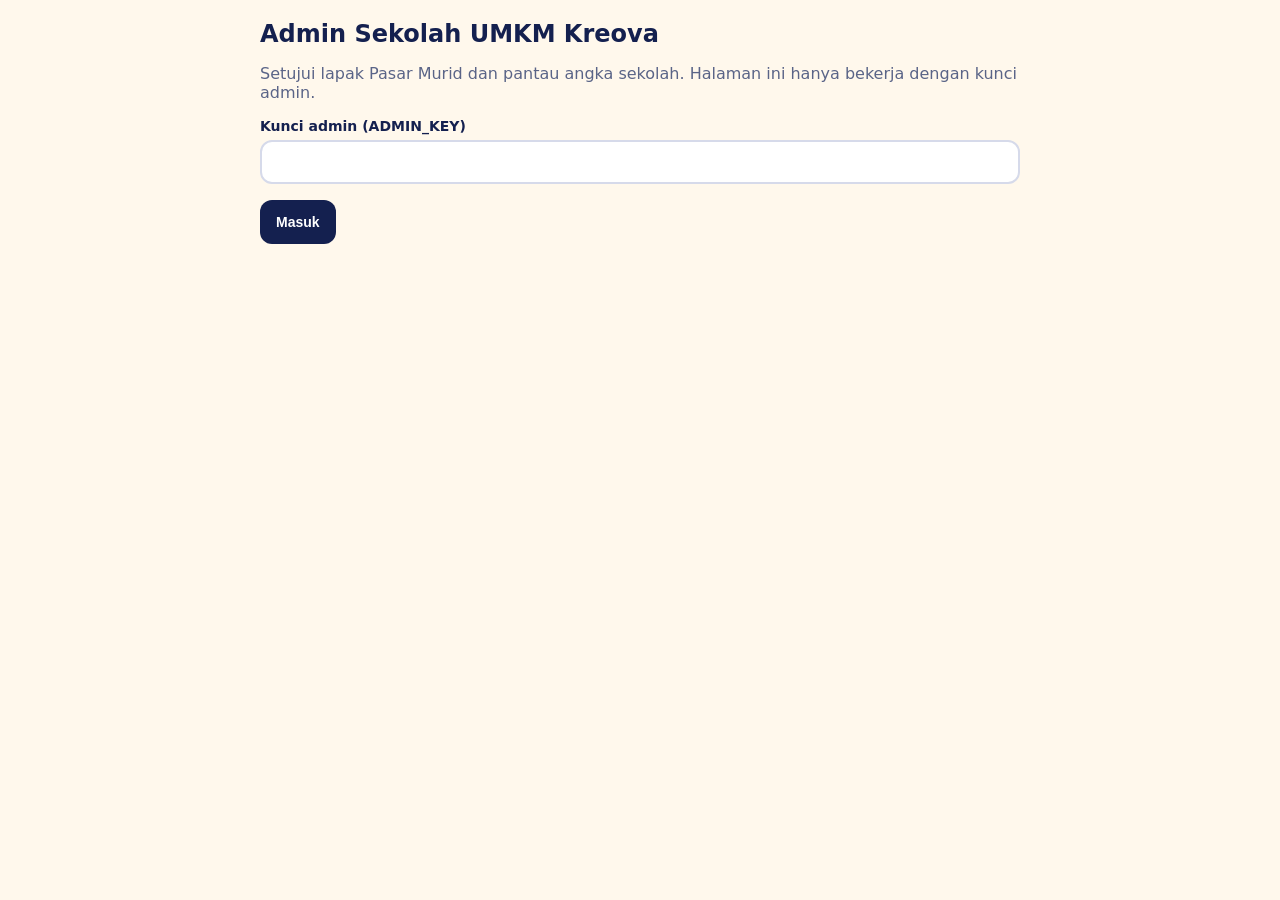
==== public/admin.html @ 938a1f1d "Add files via upload" ====
<!DOCTYPE html>
<html lang="id">
<head>
<meta charset="utf-8">
<meta name="viewport" content="width=device-width, initial-scale=1">
<meta name="robots" content="noindex">
<title>Admin · Sekolah UMKM Kreova</title>
<style>
  body { margin:0; font-family:system-ui, sans-serif; background:#FFF8EC; color:#14204F; }
  main { max-width:760px; margin:0 auto; padding:20px 16px 60px; }
  h1 { font-size:24px; margin:0 0 4px; } h2 { font-size:18px; margin:28px 0 10px; }
  .kartu { background:#fff; border-radius:14px; padding:14px 16px; margin-bottom:10px; box-shadow:0 3px 0 rgba(12,21,56,.08); display:flex; gap:12px; align-items:center; flex-wrap:wrap; }
  .kartu .isi { flex:1 1 220px; } .kartu small { color:#5A6487; display:block; }
  button { min-height:44px; padding:0 16px; border-radius:12px; border:0; font-weight:700; font-size:14px; cursor:pointer; }
  .setuju { background:#2BB673; color:#fff; } .tolak { background:#B3261E; color:#fff; } .netral { background:#14204F; color:#fff; }
  input { min-height:44px; border-radius:12px; border:2px solid #D6DAEA; padding:0 12px; font-size:16px; width:100%; box-sizing:border-box; }
  label { font-weight:700; font-size:14px; display:block; margin-bottom:6px; }
  .angka { display:flex; gap:10px; flex-wrap:wrap; } .angka div { background:#14204F; color:#fff; border-radius:12px; padding:10px 14px; font-weight:700; }
  .salah { color:#B3261E; font-weight:700; min-height:20px; }
  .kosong { color:#5A6487; }
</style>
</head>
<body>
<main>
  <h1>Admin Sekolah UMKM Kreova</h1>
  <p class="kosong">Setujui lapak Pasar Murid dan pantau angka sekolah. Halaman ini hanya bekerja dengan kunci admin.</p>
  <form id="masuk">
    <label for="kunci">Kunci admin (ADMIN_KEY)</label>
    <input id="kunci" type="password" autocomplete="current-password">
    <p><button class="netral" type="submit">Masuk</button></p>
    <div class="salah" id="salah" role="alert"></div>
  </form>
  <section id="isi" hidden>
    <div class="angka" id="angka"></div>
    <h2>Lapak menunggu persetujuan</h2><div id="antrian"></div>
    <h2>Lapak tampil di Pasar Murid</h2><div id="lapak"></div>
    <p><button class="netral" id="muat">Muat ulang</button></p>
  </section>
</main>
<script>
var kunci = '';
try { kunci = sessionStorage.getItem('kunciAdmin') || ''; } catch (e) {}
var PILIHAN = ['Untung bocor','Perang harga','Chat di-ghosting','Pembeli nggak balik','Capek ngurus sendiri'];
function esc(s) { return String(s).replace(/[&<>"]/g, function (c) { return { '&':'&amp;', '<':'&lt;', '>':'&gt;', '"':'&quot;' }[c]; }); }
function api(path, body) {
  return fetch(path, { method: body ? 'POST' : 'GET', headers: { 'x-admin-key': kunci, 'content-type': 'application/json' }, body: body ? JSON.stringify(body) : undefined })
    .then(function (r) { return r.json().then(function (d) { if (!r.ok) throw new Error(d.galat || 'Gagal'); return d; }); });
}
function tampil(d) {
  document.getElementById('isi').hidden = false; document.getElementById('masuk').hidden = true;
  document.getElementById('angka').innerHTML = '<div>' + d.total + ' murid terdaftar</div><div>' + d.online + ' online</div>'
    + d.vote.map(function (v, i) { return '<div>' + (i + 1) + '. ' + PILIHAN[i] + ': ' + v + '</div>'; }).join('');
  document.getElementById('antrian').innerHTML = d.antrian.length ? d.antrian.map(function (x) {
    return '<div class="kartu"><div class="isi"><b>' + esc(x.usaha) + '</b><small>' + esc(x.kategori) + ' · oleh ' + esc(x.nama) + ' · ' + esc(x.tgl) + '</small></div>'
      + '<button class="setuju" data-uid="' + esc(x.uid) + '" data-aksi="setuju">Setujui</button><button class="tolak" data-uid="' + esc(x.uid) + '" data-aksi="tolak">Tolak</button></div>'; }).join('') : '<p class="kosong">Tidak ada lapak yang menunggu.</p>';
  document.getElementById('lapak').innerHTML = d.lapak.length ? d.lapak.map(function (x, i) {
    return '<div class="kartu"><div class="isi"><b>' + esc(x.usaha) + '</b><small>' + esc(x.kategori) + ' · oleh ' + esc(x.nama) + (i >= 12 ? ' · tidak tampil (hanya 12 terbaru)' : '') + '</small></div>'
      + '<button class="tolak" data-uid="' + esc(x.uid) + '" data-aksi="hapus">Hapus</button></div>'; }).join('') : '<p class="kosong">Belum ada lapak.</p>';
}
function muat() { api('/admin/api/data').then(tampil).catch(function (e) { document.getElementById('masuk').hidden = false; document.getElementById('isi').hidden = true; document.getElementById('salah').textContent = e.message; }); }
document.getElementById('masuk').addEventListener('submit', function (e) { e.preventDefault(); kunci = document.getElementById('kunci').value.trim(); try { sessionStorage.setItem('kunciAdmin', kunci); } catch (er) {} muat(); });
document.getElementById('muat').onclick = muat;
document.addEventListener('click', function (e) {
  var b = e.target.closest('[data-aksi]'); if (!b) return;
  b.disabled = true;
  api('/admin/api/aksi', { uid: b.dataset.uid, aksi: b.dataset.aksi }).then(muat).catch(function (er) { alert(er.message); b.disabled = false; });
});
if (kunci) muat();
</script>
</body>
</html>
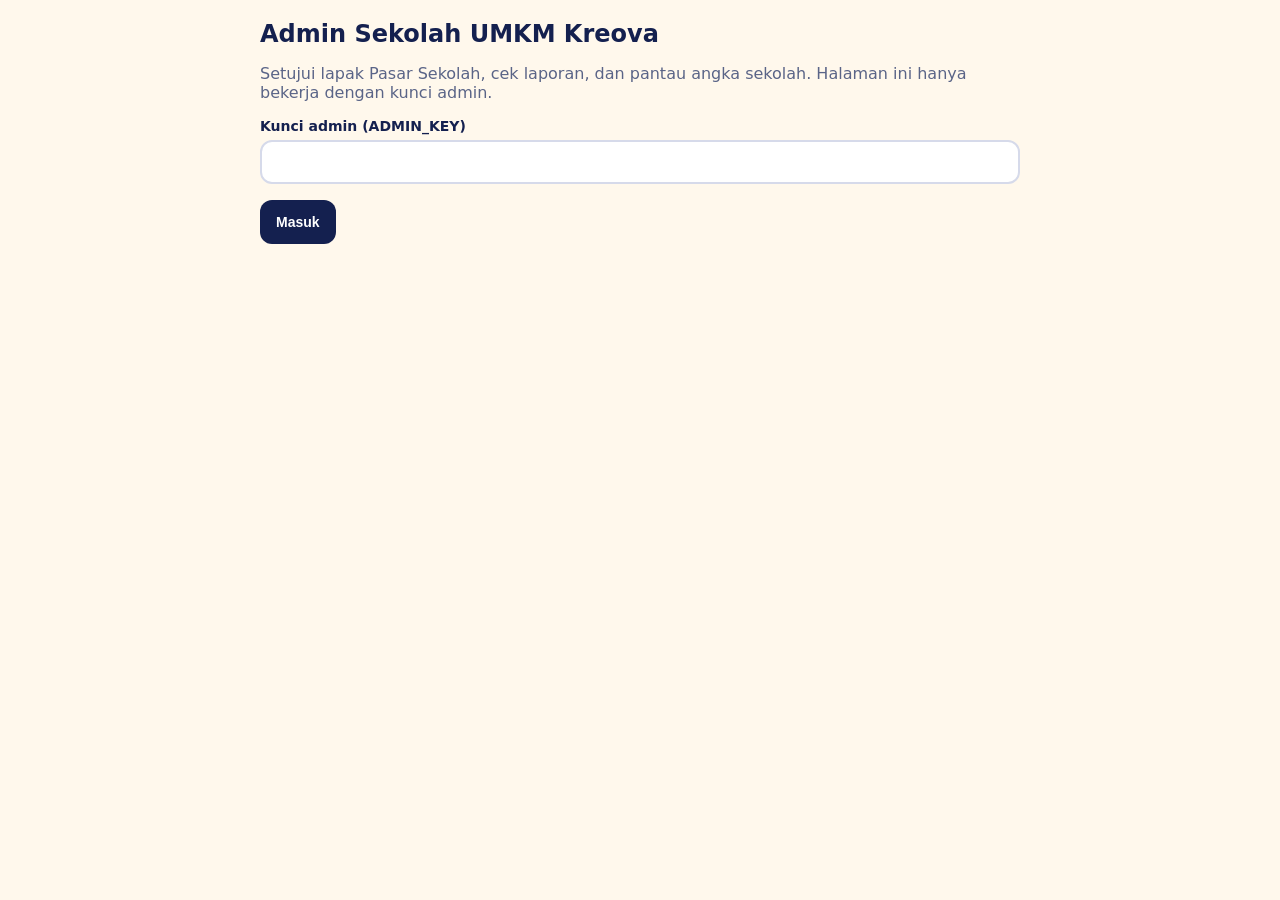
==== commit 1d9eaadd: "Pasar Sekolah v3 (4/6): admin cek lapak lengkap, pilihan, laporan Co-Authored-By: Claude Opus 5.5 <n" ====
--- a/public/admin.html
+++ b/public/admin.html
@@ -18,12 +18,17 @@
   .angka { display:flex; gap:10px; flex-wrap:wrap; } .angka div { background:#14204F; color:#fff; border-radius:12px; padding:10px 14px; font-weight:700; }
   .salah { color:#B3261E; font-weight:700; min-height:20px; }
   .kosong { color:#5A6487; }
+  .foto { display:flex; gap:6px; flex-wrap:wrap; width:100%; } .foto figure { margin:0; width:96px; font-size:12px; } .foto img { width:96px; height:96px; object-fit:cover; border-radius:10px; display:block; background:#E8EEFB; }
+  .cek { background:#FFF3C4; border-radius:10px; padding:8px 10px; font-size:13.5px; width:100%; } .cek a { color:#14204F; font-weight:700; }
+  .tombol-baris { display:flex; gap:8px; flex-wrap:wrap; width:100%; align-items:center; } .tombol-baris input { flex:1 1 180px; min-height:40px; font-size:14px; }
+  .lencana { display:inline-block; background:#F5C518; color:#14204F; border-radius:999px; padding:2px 8px; font-size:12px; font-weight:800; margin-left:6px; }
+  .detail { font-size:14px; line-height:1.5; width:100%; } .detail div { margin:2px 0; } a { color:#14204F; }
 </style>
 </head>
 <body>
 <main>
   <h1>Admin Sekolah UMKM Kreova</h1>
-  <p class="kosong">Setujui lapak Pasar Murid dan pantau angka sekolah. Halaman ini hanya bekerja dengan kunci admin.</p>
+  <p class="kosong">Setujui lapak Pasar Sekolah, cek laporan, dan pantau angka sekolah. Halaman ini hanya bekerja dengan kunci admin.</p>
   <form id="masuk">
     <label for="kunci">Kunci admin (ADMIN_KEY)</label>
     <input id="kunci" type="password" autocomplete="current-password">
@@ -32,39 +37,70 @@
   </form>
   <section id="isi" hidden>
     <div class="angka" id="angka"></div>
+    <h2>Laporan dari pengunjung</h2><div id="laporan"></div>
     <h2>Lapak menunggu persetujuan</h2><div id="antrian"></div>
-    <h2>Lapak tampil di Pasar Murid</h2><div id="lapak"></div>
+    <h2>Lapak tampil di Pasar Sekolah</h2><p class="kosong">3 lapak dipajang di depan peta. Tandai "Pilihan" untuk memilihnya sendiri (maks. 3); sisanya dipilih otomatis dari yang paling lengkap (foto, deskripsi, cara pesan).</p><div id="lapak"></div>
     <p><button class="netral" id="muat">Muat ulang</button></p>
+    <h2>Hapus semua data sekolah</h2>
+    <p class="kosong">Menghapus semua murid, nomor di Dinding Angkatan, absen, vote, dan lapak. Tidak bisa dibatalkan. Murid yang sudah daftar akan diminta daftar ulang.</p>
+    <p><label for="konfirmasi">Ketik <b>HAPUS SEMUA</b> untuk konfirmasi</label><br><input id="konfirmasi" autocomplete="off"> <button class="tolak" id="reset">Hapus semua data</button></p>
+    <div class="salah" id="info-reset" role="status"></div>
   </section>
 </main>
 <script>
 var kunci = '';
 try { kunci = sessionStorage.getItem('kunciAdmin') || ''; } catch (e) {}
-var PILIHAN = ['Untung bocor','Perang harga','Chat di-ghosting','Pembeli nggak balik','Capek ngurus sendiri'];
+var PILIHAN = ['Chat di-ghosting','Perang harga','Pembeli nggak balik','Capek ngurus sendiri','Mulai dari nol']; // putaran 2, sama dengan game.js
 function esc(s) { return String(s).replace(/[&<>"]/g, function (c) { return { '&':'&amp;', '<':'&lt;', '>':'&gt;', '"':'&quot;' }[c]; }); }
 function api(path, body) {
   return fetch(path, { method: body ? 'POST' : 'GET', headers: { 'x-admin-key': kunci, 'content-type': 'application/json' }, body: body ? JSON.stringify(body) : undefined })
     .then(function (r) { return r.json().then(function (d) { if (!r.ok) throw new Error(d.galat || 'Gagal'); return d; }); });
 }
+function isiLapak(x) {
+  var h = '<div class="detail">';
+  if (x.deskripsi) h += '<div>' + esc(x.deskripsi) + '</div>';
+  if (x.izinWA && x.wa) h += '<div>WA: <a href="https://wa.me/' + esc(x.wa) + '" target="_blank" rel="noopener">+' + esc(x.wa) + '</a></div>';
+  if (x.link) h += '<div>Toko online: <a href="' + esc(x.link) + '" target="_blank" rel="noopener nofollow">' + esc(x.link) + '</a></div>';
+  if (x.legal) h += '<div>BPOM/PIRT/halal: ' + esc(x.legal) + '</div>';
+  h += '</div>';
+  if (x.produk && x.produk.length) h += '<div class="foto">' + x.produk.map(function (p) { return '<figure>' + (p.foto ? '<img src="/foto/' + esc(p.foto) + '.jpg" alt="">' : '') + '<figcaption>' + esc(p.nama || '') + (p.harga ? ' · ' + esc(p.harga) : '') + '</figcaption></figure>'; }).join('') + '</div>';
+  return h;
+}
 function tampil(d) {
   document.getElementById('isi').hidden = false; document.getElementById('masuk').hidden = true;
-  document.getElementById('angka').innerHTML = '<div>' + d.total + ' murid terdaftar</div><div>' + d.online + ' online</div>'
-    + d.vote.map(function (v, i) { return '<div>' + (i + 1) + '. ' + PILIHAN[i] + ': ' + v + '</div>'; }).join('');
+  document.getElementById('angka').innerHTML = '<div>' + d.total + ' murid terdaftar</div><div>' + d.online + ' online</div><div>' + d.lapak.length + ' lapak tampil</div>'
+    + '<div>Vote ' + esc(d.minggu) + '</div>' + d.vote.map(function (v, i) { return '<div>' + (i + 1) + '. ' + PILIHAN[i] + ': ' + v + '</div>'; }).join('');
+  document.getElementById('laporan').innerHTML = d.laporan.length ? d.laporan.map(function (x) {
+    return '<div class="kartu"><div class="isi"><b>' + esc(x.alasan) + '</b> · <a href="/lapak/' + esc(x.slug) + '" target="_blank" rel="noopener">' + esc(x.usaha) + '</a><small>' + esc(x.tgl) + (x.catatan ? ' · ' + esc(x.catatan) : '') + '</small></div><button class="netral" data-id="' + esc(x.id) + '" data-aksi="laporanSelesai">Selesai dicek</button></div>'; }).join('') : '<p class="kosong">Tidak ada laporan.</p>';
   document.getElementById('antrian').innerHTML = d.antrian.length ? d.antrian.map(function (x) {
-    return '<div class="kartu"><div class="isi"><b>' + esc(x.usaha) + '</b><small>' + esc(x.kategori) + ' · oleh ' + esc(x.nama) + ' · ' + esc(x.tgl) + '</small></div>'
-      + '<button class="setuju" data-uid="' + esc(x.uid) + '" data-aksi="setuju">Setujui</button><button class="tolak" data-uid="' + esc(x.uid) + '" data-aksi="tolak">Tolak</button></div>'; }).join('') : '<p class="kosong">Tidak ada lapak yang menunggu.</p>';
-  document.getElementById('lapak').innerHTML = d.lapak.length ? d.lapak.map(function (x, i) {
-    return '<div class="kartu"><div class="isi"><b>' + esc(x.usaha) + '</b><small>' + esc(x.kategori) + ' · oleh ' + esc(x.nama) + (i >= 12 ? ' · tidak tampil (hanya 12 terbaru)' : '') + '</small></div>'
-      + '<button class="tolak" data-uid="' + esc(x.uid) + '" data-aksi="hapus">Hapus</button></div>'; }).join('') : '<p class="kosong">Belum ada lapak.</p>';
+    var ig = x.ig ? '<a href="https://www.instagram.com/' + esc(x.ig) + '/" target="_blank" rel="noopener">@' + esc(x.ig) + '</a>' : '<b>belum isi IG</b>';
+    return '<div class="kartu"><div class="isi"><b>' + esc(x.usaha) + '</b>' + (x.perintis ? '<span class="lencana">Perintis</span>' : '') + (x.edit ? '<span class="lencana">Perubahan</span>' : '') + '<small>' + esc(x.kategori) + ' · oleh ' + esc(x.nama) + ' · ' + esc(x.tgl) + (x.v === 3 ? ' · undangan sah: ' + (x.undanganSah || 0) : ' · format lama (tanpa isi)') + '</small></div>'
+      + '<div class="cek">Cek dulu: ' + ig + ' sudah <b>follow @hey.kreova</b> dan pernah komentar <b>"Hadir, Bu Naya"</b>? Foto asli, produk legal, link tidak mencurigakan?</div>'
+      + isiLapak(x)
+      + '<div class="tombol-baris"><button class="setuju" data-uid="' + esc(x.uid) + '" data-aksi="setuju">Setujui</button><input id="alasan-' + esc(x.uid) + '" placeholder="Alasan ditolak (terlihat oleh murid)"><button class="tolak" data-uid="' + esc(x.uid) + '" data-aksi="tolak">Tolak</button></div></div>'; }).join('') : '<p class="kosong">Tidak ada lapak yang menunggu.</p>';
+  document.getElementById('lapak').innerHTML = d.lapak.length ? d.lapak.map(function (x) {
+    var depan = d.pilihan.indexOf(x.slug) >= 0;
+    return '<div class="kartu"><div class="isi"><b><a href="/lapak/' + esc(x.slug) + '" target="_blank" rel="noopener">' + esc(x.usaha) + '</a></b>' + (x.perintis ? '<span class="lencana">Perintis</span>' : '') + (depan ? '<span class="lencana">Tampil di depan</span>' : '')
+      + '<small>' + esc(x.kategori) + ' · oleh ' + esc(x.nama) + (x.ig ? ' · @' + esc(x.ig) : '') + ' · dilihat ' + (x.dilihat || 0) + ' kali</small></div>' + isiLapak(x)
+      + '<div class="tombol-baris"><button class="netral" data-uid="' + esc(x.uid) + '" data-aksi="pin">' + (x.pin ? 'Lepas dari Pilihan' : 'Jadikan Pilihan') + '</button><input id="alasan-' + esc(x.uid) + '" placeholder="Alasan dihapus (terlihat oleh murid)"><button class="tolak" data-uid="' + esc(x.uid) + '" data-aksi="hapus">Hapus</button></div></div>'; }).join('') : '<p class="kosong">Belum ada lapak.</p>';
 }
 function muat() { api('/admin/api/data').then(tampil).catch(function (e) { document.getElementById('masuk').hidden = false; document.getElementById('isi').hidden = true; document.getElementById('salah').textContent = e.message; }); }
 document.getElementById('masuk').addEventListener('submit', function (e) { e.preventDefault(); kunci = document.getElementById('kunci').value.trim(); try { sessionStorage.setItem('kunciAdmin', kunci); } catch (er) {} muat(); });
 document.getElementById('muat').onclick = muat;
+document.getElementById('reset').onclick = function () {
+  var k = document.getElementById('konfirmasi').value.trim(), info = document.getElementById('info-reset');
+  if (k !== 'HAPUS SEMUA') { info.textContent = 'Ketik HAPUS SEMUA persis (huruf besar) untuk konfirmasi.'; return; }
+  this.disabled = true; var t = this;
+  api('/admin/api/aksi', { aksi: 'resetSemua', konfirmasi: k }).then(function () { info.textContent = 'Semua data sudah dihapus. Sekolah kembali kosong.'; document.getElementById('konfirmasi').value = ''; t.disabled = false; muat(); }).catch(function (er) { info.textContent = er.message; t.disabled = false; });
+};
 document.addEventListener('click', function (e) {
   var b = e.target.closest('[data-aksi]'); if (!b) return;
   b.disabled = true;
-  api('/admin/api/aksi', { uid: b.dataset.uid, aksi: b.dataset.aksi }).then(muat).catch(function (er) { alert(er.message); b.disabled = false; });
+  var al = b.dataset.uid ? document.getElementById('alasan-' + b.dataset.uid) : null;
+  if (b.dataset.aksi === 'hapus' && !confirmHapus(b)) { b.disabled = false; return; }
+  api('/admin/api/aksi', { uid: b.dataset.uid, id: b.dataset.id, aksi: b.dataset.aksi, alasan: al ? al.value : '' }).then(muat).catch(function (er) { alert(er.message); b.disabled = false; });
 });
+function confirmHapus(b) { if (b.dataset.yakin) return true; b.dataset.yakin = '1'; b.textContent = 'Yakin hapus? Ketuk lagi'; return false; }
 if (kunci) muat();
 </script>
 </body>
